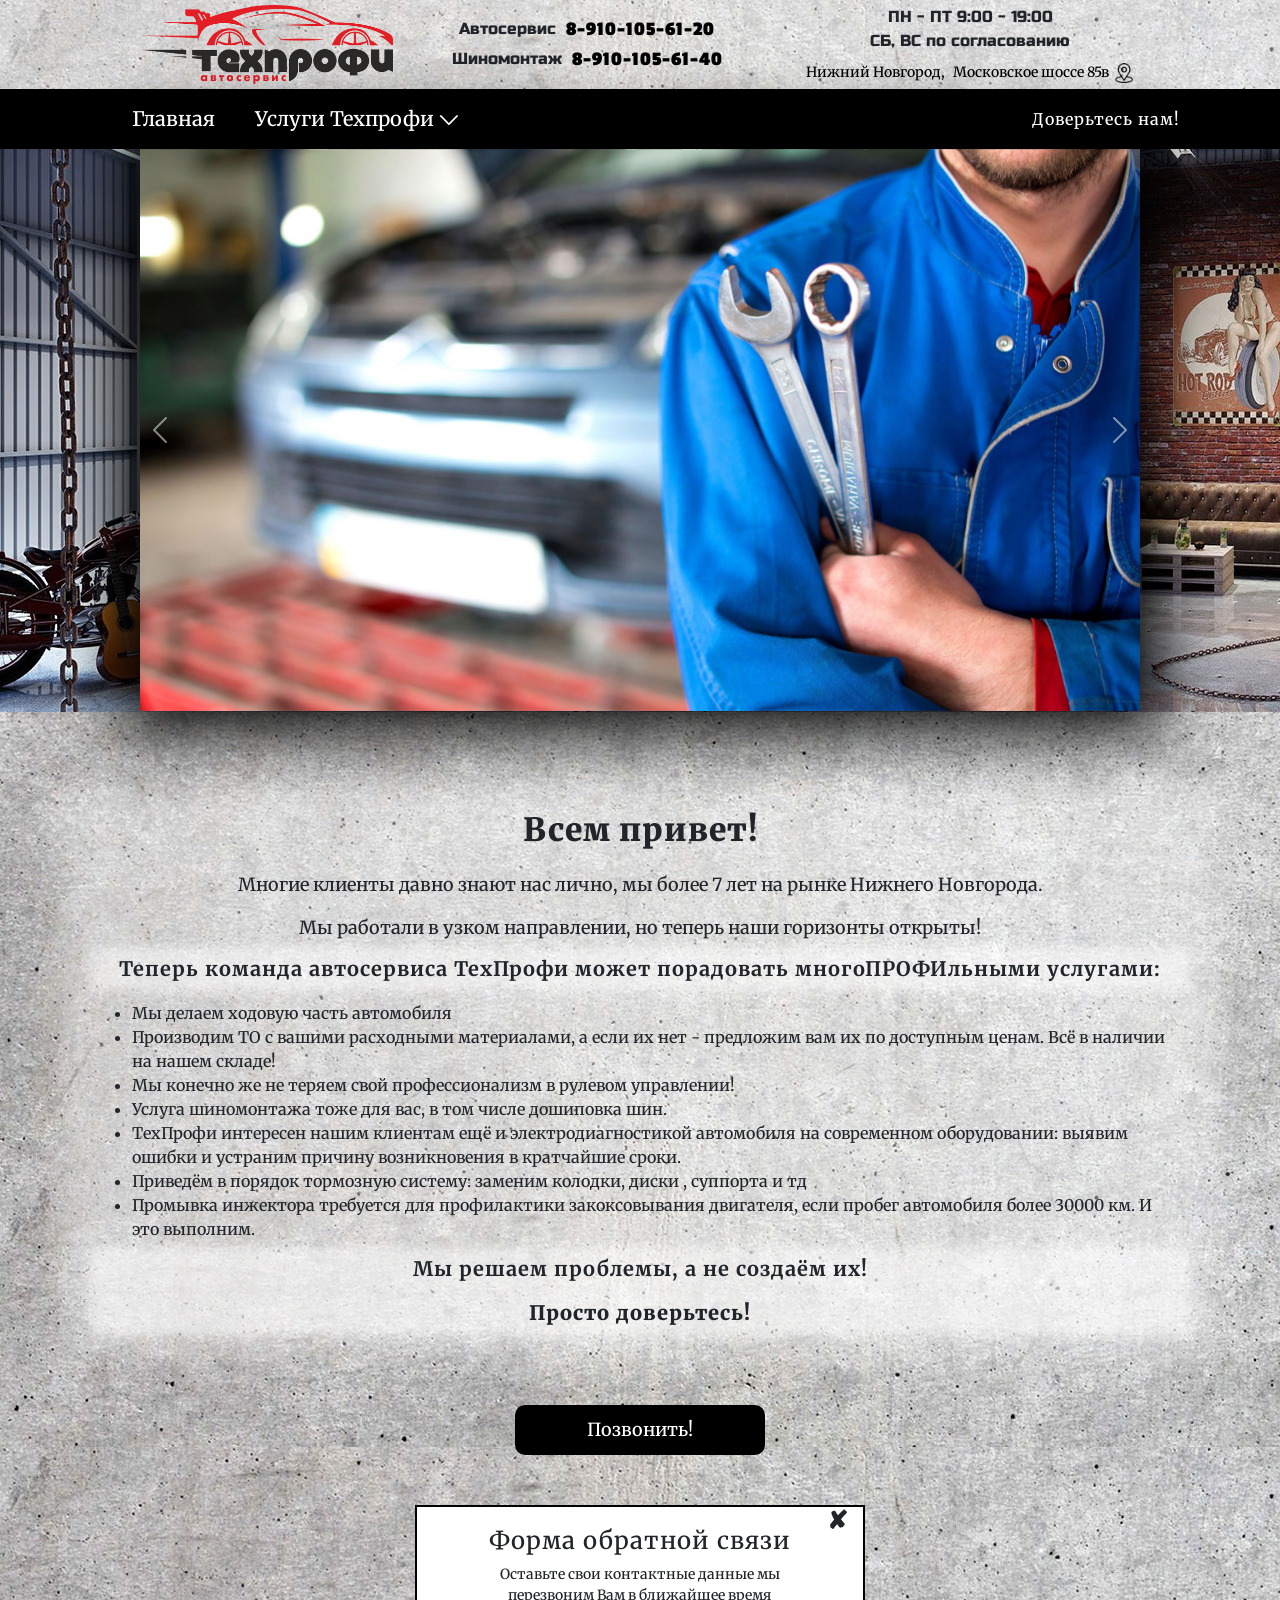
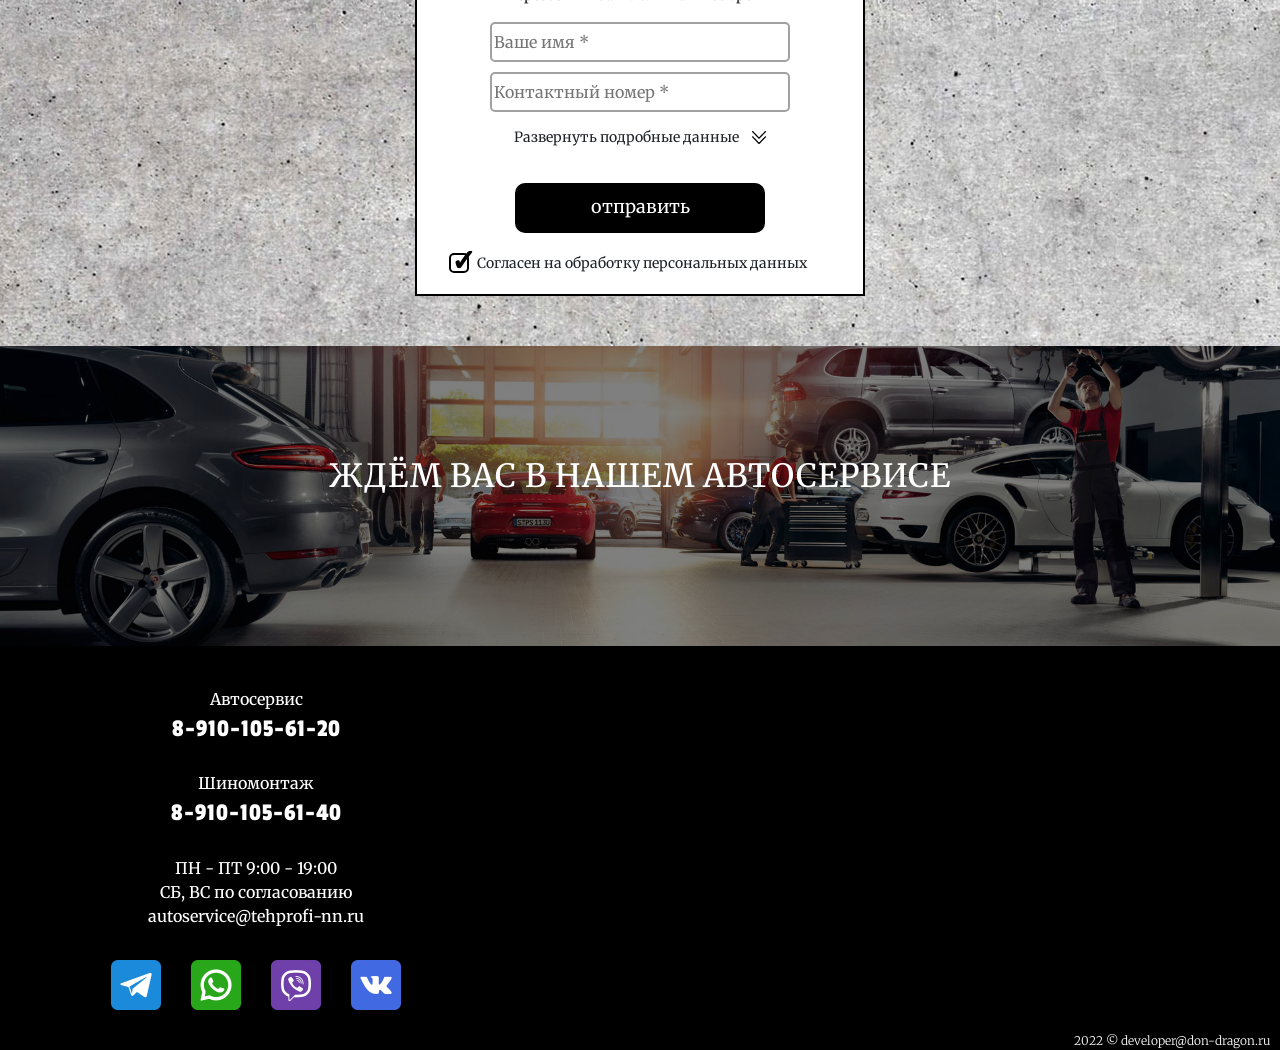
==== main/advantages.html @ af6c57d0 "ff" ====
<!DOCTYPE html>
<html lang="ru">
<head>
    <script type="text/javascript">(function(window,document,n,project_ids){window.GudokData=n;if(typeof project_ids !== "object"){project_ids = [project_ids]};window[n] = {};window[n]["projects"]=project_ids;config_load(project_ids.join(','));function config_load(cId){var a=document.getElementsByTagName("script")[0],s=document.createElement("script"),i=function(){a.parentNode.insertBefore(s,a)},cMrs='';s.async=true;if(document.location.search&&document.location.search.indexOf('?gudok_check=')===0)cMrs+=document.location.search.replace('?','&');s.src="//mod.gudok.tel/script.js?sid="+cId+cMrs;if(window.opera == "[object Opera]"){document.addEventListener("DOMContentLoaded", i, false)}else{i()}}})(window, document, "gd", "wwriidlz1s");</script>
    <meta charset="UTF-8">
    <meta http-equiv="X-UA-Compatible" content="IE=edge">
    <meta name="viewport" content="width=device-width, initial-scale=1.0">
    <meta name="description" content="ТехПрофи- широкопрофильный автосервис в Нижнем Новгороде">
    <meta name="viewport" content="width=device-width, initial-scale=1.0">
    <meta content='Автосервис, диагностика автомобиля, ремонт подвески, техническое обслуживание, шиномонтаж
    дошиповка шин, ремонт рулевых реек' name='keywords'>
    <meta http-equiv="Cache-Control" content="no-cache"> <!--Запрет на кеширование-->
    <meta property="og:type" content="website">
    <meta property="og:description" content="ТехПрофи- широкопрофильный автосервис в Нижнем Новгороде">
    <meta property="og:locale" content="ru_RU">
    <meta property="og:title" content="ТехПрофи- широкопрофильный автосервис в Нижнем Новгороде">
    <link rel="shortcut icon" href="../assets/icon/favicon.png" type="image/png">
    <link rel="icon" href="../assets/icon/favicon.png" type="image/png">
    <link rel="preconnect" href="https://fonts.googleapis.com">
    <link rel="preconnect" href="https://fonts.gstatic.com" crossorigin>
    <link href="https://fonts.googleapis.com/css2?family=Merriweather:wght@300;400;700;900&family=Passion+One:wght@400;700&family=Russo+One&display=swap" rel="stylesheet">
    <link rel="stylesheet" href="../main/bootstrap.css">
    <link rel="stylesheet" href="../main/normalize.css">
    <link rel="stylesheet" href="../main/style.css">
    <link rel="stylesheet" href="../main/style-popap.css">
    <link rel="stylesheet" href="../main/style-servises.css">
    <title>ТехПрофи</title>
    
    <!-- Yandex.Metrika counter -->
<script type="text/javascript" >
   (function(m,e,t,r,i,k,a){m[i]=m[i]||function(){(m[i].a=m[i].a||[]).push(arguments)};
   m[i].l=1*new Date();
   for (var j = 0; j < document.scripts.length; j++) {if (document.scripts[j].src === r) { return; }}
   k=e.createElement(t),a=e.getElementsByTagName(t)[0],k.async=1,k.src=r,a.parentNode.insertBefore(k,a)})
   (window, document, "script", "https://mc.yandex.ru/metrika/tag.js", "ym");

   ym(91200128, "init", {
        clickmap:true,
        trackLinks:true,
        accurateTrackBounce:true,
        webvisor:true
   });
</script>
<noscript><div><img src="https://mc.yandex.ru/watch/91200128" style="position:absolute; left:-9999px;" alt="" /></div></noscript>
<!-- /Yandex.Metrika counter -->
    
</head>
<body>
  <!-- Кнопка вызова и якорь вверх- в углу фиксированно.
    <div class="fixed-call">
    <a href="tel:+79101056120">
      <img src="assets/icon/call.png" alt="call">
    </a>
  </div>
  <div class="fixed-car" id="fixed-car">
    <a href="#h1">
      <img src="assets/icon/car.png" alt="call">
    </a>
  </div>
  -->
    
  <header>
    <!--
        <div class="header-wrapper-mini">
        <div class="header-contact-mini-call">
          <div class="header-contact-mini-auto-call">
            <span>Автосервис</span>
            <a target="_blank" href="tel:+79101056120">8-910-105-61-20</a>
          </div>
          <div class="header-contact-mini-tire-call">
             <span>Шиномонтаж</span>
             <a target="_blank" href="tel:+79101056140">8-910-105-61-40</a>
          </div>
        </div>
        
        <div class="header-contact-mini-addres">
          <a href="#map-anchor"><img src="assets/icon/location-mini.png" alt="location"></a>
        </div>
      </div>
      
      -->

      <div id="h1" class="header-wrapper">
          <div class="header-logo">
              <img src="../assets/icon/logoService.png" alt="Логотип автосервиса">
          </div>
          <div class="header-contacts">
              <div class="header-contact-auto-service">
                  <span>Автосервис</span>
                  <a target="_blank" href="tel:+79101056120">8-910-105-61-20</a>
              </div>
              <div class="header-contact-tire-service">
                   <span>Шиномонтаж</span>
                   <a target="_blank" href="tel:+79101056140">8-910-105-61-40</a>
              </div>
          </div>
          <div class="header-timetable">
            <span>ПН - ПТ  9:00 - 19:00</span>   <span>СБ, ВС по согласованию</span>
          </div>
          <div class="header-addres">
            <div class="header-addres-wrapper">
              <a href="#map-anchor">Нижний Новгород, </a>
              <a href="#map-anchor">Московское шоссе 85в </a>
            </div>
              <img src="../assets/icon/location.png" alt="Адрес автосервиса">
          </div>
      </div>

      <div class="sticky-menu-contain">
        <div class="menu">
          <div class="menu-wrapper container">
              <div class="burger-bar-img">
                  <img class="burger-bar" src="../assets/icon/burger-bar.png" alt="Скрытое меню">
                  <img class="burger-bar-close scale0" src="../assets/icon/close.png" alt="Скрытое меню закрыто">
              </div>
              <div class="menu-logo">
                <img src="../assets/icon/logo-menu.png" alt="Логотип автосервиса">
              </div>
              <div class="main-menu">
                <ul>
                  <li><a href="../index.html">Главная</a></li>
                  <li class="services-main-menu">Услуги Техпрофи<img src="../assets/icon/sale-arrow.png" alt="Развернуть"></li>
                 </ul>
              </div>
              <span> Доверьтесь нам!</span>
          </div>
           <div class="burger-bar-content height0">
            <ul>
              <li><a href="../index.html">Главная</a></li>
              <li><a href="suspensionRepair.html">Ходовая часть и подвеска</a></li>
              <li><a href="diagnosticsCar.html">Диагностика автомобиля</a></li>
              <li><a href="maintenance.html">Техническое обслуживание</a></li>
              <li><a href="steeringRepair.html">Рулевое управление</a></li>
              <li><a href="brakeSystem.html">Тормозная система</a></li>
              <li><a href="transmission.html">Топливная система</a></li>
              <li><a href="tireService.html">Шиномонтаж</a></li>
              <li><a href="tireFinishing.html">Дошиповка шин</a></li>
              <li class="font-size-0"> - </li>
              <li><a href="../main/sale.html"  class="main-menu-sale">Акции</a></li>
              <li class="font-size-0"> - </li>
              <li><a target="_blank" href="tel:+79101056120">Автосервис 8-910-105-61-20</a></li>
              <li><a target="_blank" href="tel:+79101056140">Шиномонтаж 8-910-105-61-40</a></li>
            </ul>
          </div>
      </div>
      </div>
  </header>

    <main>

    <div class="wrapper-carousel">
         <div class="loft1"></div>
         <div class="loft2"></div>
        <div id="carouselExampleCaptions" class="carousel slide" data-bs-ride="carousel">
            <div class="carousel-inner">
              <div class="carousel-item active" data-bs-interval="5000">
                <img src="../assets/img/advantages1.jpg" class="d-block w-100" alt="advantages1">
              </div>
              <div class="carousel-item" data-bs-interval="5000">
                <img src="../assets/img/advantages2.jpg" class="d-block w-100" alt="advantages2">
              </div>
              <div class="carousel-item" data-bs-interval="5000">
                <img src="../assets/img/advantages3.jpg" class="d-block w-100" alt="advantages3">
              </div>
            </div>
            <button class="carousel-control-prev advantages-carousel-control" type="button" data-bs-target="#carouselExampleCaptions" data-bs-slide="prev">
              <span class="carousel-control-prev-icon" aria-hidden="true"></span>
              <span class="visually-hidden">Previous</span>
            </button>
            <button class="carousel-control-next advantages-carousel-control" type="button" data-bs-target="#carouselExampleCaptions" data-bs-slide="next">
              <span class="carousel-control-next-icon" aria-hidden="true"></span>
              <span class="visually-hidden">Next</span>
            </button>
          </div>
    </div>

    <div class="advantages-info container">
        <h1>Всем привет!</h1> 
        <p>Многие клиенты давно знают нас лично, мы более 7 лет на рынке Нижнего Новгорода.</p> 
        <p>Мы работали в узком направлении, но теперь наши горизонты открыты!</p> 
        <h5>Теперь команда автосервиса ТехПрофи может порадовать многоПРОФИльными услугами:</h5>
        <ul>
            <li>Мы делаем ходовую часть автомобиля</li>
            <li>Производим ТО с вашими расходными материалами, а если их нет - предложим вам их по доступным ценам. Всё в наличии на нашем складе! </li>
            <li>Мы конечно же не теряем свой профессионализм в рулевом управлении!</li>
            <li>Услуга шиномонтажа тоже для вас, в том числе дошиповка шин. </li>
            <li>ТехПрофи интересен нашим клиентам ещё и электродиагностикой автомобиля на современном оборудовании: выявим ошибки и устраним причину возникновения в кратчайшие сроки. </li>
            <li>Приведём в порядок тормозную систему: заменим колодки, диски , суппорта  и тд</li>
            <li>Промывка инжектора требуется для профилактики закоксовывания двигателя, если пробег автомобиля более 30000 км.  И это выполним.</li>
        </ul>
        <h5>Мы решаем проблемы, а не создаём их!</h5>
        <h5 class="h5-bold">Просто доверьтесь!</h5>
    </div>
    <div class="btn-services-page">
      <button class="dd-button button-formPopup advantages-btn-form">Записаться на ремонт</button>
      <div class="button-hello">
          <a href="tel:+79101056120" class="dd-button">Позвонить!</a>
      </div>
   </div>
   <div class="form">
    <form action="#" id="form" class="form__body">
      <div class="close-popup">&#10008;</div>
      <h4 class="form__title">Форма обратной связи </h4>
      <p>Оставьте свои контактные данные 
        мы перезвоним Вам в ближайшее время</p>

      <div class="form__item">
        <label for="formName" class="form__label"></label>
        <input id="formName" type="text" name="name" class="form__inpute _req" placeholder="Ваше имя *">
      </div>

      <div class="form__item">
       <label for="formTell" class="form__label"></label>
       <input id="formTell" type="number" name="tell" class="form__inpute _req" placeholder="Контактный номер *">
     </div>

     <div class="detailed-data">
      <span class="detailed-data-span">Развернуть подробные данные </span>
      <img class="detailed-data-img" src="../assets/icon/simply-arrow.png" alt="Развернуть">
    </div>
     
    <div class="detailed-data-content">

      <div class="form__item">
          <label for="formMessage" class="form__label"></label>
          <textarea name="message" id="formMessage" class="form__inpute" placeholder="Краткое описание"></textarea>
        </div>

        <div class="form__item">
          <label for="formBrand" class="form__label"></label>
          <textarea name="brand" id="formBrand" class="form__inpute" placeholder="Марка и модель авто"></textarea>
        </div>

      <div class="form__item">
       <label for="formYear" class="form__label"></label>
       <input id="formYear" type="number" name="year" class="form__inpute" placeholder="Год выпуска">
     </div>

     <div class="check-box-wrapper">
       <label for="formConsumables" class="checkbox__label">Свои расходники</label>
      <input type="checkbox" name="consumables" class="checkbox__inpute" id="formConsumables" >
     </div>
    </div>
    
    <button class="form__button" type="submit" >отправить</button>
    
    <div class="check-box-wrapper-agreem">
      <input type="checkbox" name="agreement" class="checkbox__inpute _req" id="formAgreement" checked>
       <label for="formAgreement" class="checkbox__label">Согласен на обработку персональных данных</label>
    </div>
    
    </form>
  </div>

     <div class="waiting-you-wrapper">
        <div class="waiting-you">
          <h2>ждём вас в нашем автосервисе</h2>
        </div>
      </div>

    </main>

    <footer>
      <div class="footer-info" id="footer-info"> 

         <div class="footer-car-service">
           <span>Автосервис</span> <a target="_blank" href="tel:+79101056120">8-910-105-61-20</a>
         </div>
         <div class="footer-tire-service">
           <span>Шиномонтаж</span> <a target="_blank" href="tel:+79101056140">8-910-105-61-40</a>
         </div>

        <div class="footer-timetable"><span>ПН - ПТ  9:00 - 19:00</span>  <span>СБ, ВС по согласованию</span> 
          <a href="mailto:autoservice@tehprofi-nn.ru">autoservice@tehprofi-nn.ru</a>
       </div>

      <div class="footer-social">
         <a target="_blank" href="https://t.me/+79101056120"> <img src="../assets/icon/telegram.png" alt="telegram"></a>
         <a target="_blank" href="https://wa.me/79101056120"> <img src="../assets/icon/whatsapp.png" alt="whatsapp"></a>
         <a target="_blank" href="viber://add?number=79101056120"> <img src="../assets/icon/viber.png" alt="viber"></a>
         <a target="_blank" href="https://vk.com/tehprofinn"> <img src="../assets/icon/vk.png" alt="vk"></a>
      </div>

      <div class="footer-map" id="map-anchor">
       <iframe src="https://yandex.ru/map-widget/v1/-/CCUZBThUXA" allowfullscreen ></iframe>
      </div>
      </div>
      <div class="autor"><a target="_blank" href="mailto:developer@don-dragon.ru">2022 © developer@don-dragon.ru</a></div>
   </footer>

   <script src="../main/bootstrap.js"></script>
   <script src="../main/script.js"></script>
</body>
</html>
---- main/style.css ----
body{
    font-family: 'Merriweather', serif;
    background-image: url('../assets/icon/background.jpg');
    background-repeat: repeat;
    font-weight: 500;
}
.header-wrapper{
    display: none;
}
.header-wrapper-mini{
    background-color: black;
    color: white;
    letter-spacing: 1px;
    display: flex;
    flex-direction:row;
    justify-content: space-around;
    align-items: center;
    padding: 10px 10px 0 10px;
    line-height: 150%;
}
.header-contact-mini-auto-call span,
.header-contact-mini-tire-call span{
    font-size: 12px;
}
.header-contact-mini-auto-call a,
.header-contact-mini-tire-call a{
    font-family: 'Russo One', sans-serif;
}
.header-contact-mini-addres a img{
    width: 25px;
}
.header-wrapper-mini a{
    text-decoration: none;
    color: white;
}
.fixed-call{
    position: fixed;
    display: flex;
    align-items: center;
    bottom: 60px;
    right: 90px;
    z-index: 20;
}
.fixed-call img{
    width: 40px;
}
.fixed-call a{
    display: block;
    border-radius: 50%;
    padding: 10px;
    background: linear-gradient(-45deg,  #1a6e00, #00ff40, #00ffbf, #40d158);
    background-size: 400% 400%;
    animation: gradient 4s ease infinite;
}
@keyframes gradient {
    0% {
        background-position: 0% 50%;
    }
    50% {
        background-position: 100% 50%;
    }
    100% {
        background-position: 0% 50%;
    }
}
.fixed-car {
    position: fixed;
    bottom: 10px;
    right: 10px;
    z-index: 20;
    animation: climb-up 2s ease infinite;
}
.fixed-car img{
    width: 60px;
}
.fixed-car a{
    display: block;
}

@keyframes climb-up {
    0% {
        bottom: 10px;
    }
    50% {
        bottom: 15px;
    }
    100% {
        bottom: 10px;
    }
}

.op{
    border: rgb(9, 255, 0) solid 1px;
}
.container{
    padding: 0 10px;
    margin: 0 auto;
}
.d-none{
    display: none;
}
.main-menu{
    display: none;
    z-index: 5;
}
/*-------------------------------------------------*/


/**-------------------------*/
.menu{
    background-color: black;
    padding: 5px 15px;
    position: relative;
    z-index: 5;
}
.menu-wrapper{
    display: flex;
    align-items: center;
    justify-content: space-between;
}
.menu span{
    color: white;
    letter-spacing: 1px;
    white-space: nowrap;
    display: none;
}

.menu-logo img{
    width: 100px;
}
.main-menu-sale{
    animation: sale-color 3s infinite;
    transition: 0.5s all;
}
@keyframes sale-color{
    0% {color: rgb(255, 255, 255);}
    50% {color: red;}
    100% {color: rgb(255, 255, 255);}
}
.burger-bar-img{
    width: 40px;
    height: 40px;
    display: flex;
    align-items: center;
    position: relative;
    cursor: pointer;
}
.burger-bar-img img{
    width: 40px;
    position: absolute;
}
.burger-bar, .burger-bar-close{
    transition: 0.5s;
}
.scale0{
    transform: scale(0);
    transition: 0.5s;
}
.burger-bar-content ul{
    margin: 0;
}
.burger-bar-content{
    position: absolute;
    background-color: black;
    transition: 1s;
    overflow: hidden;
    width: 100%;
    left: 0;
    border-top: 1px solid rgb(255, 255, 255);
    z-index: 2;
}
.height0{
    max-height: 0;
    border: none;
}
.burger-bar-content li{
    margin-bottom: 10px;
    list-style: none;
}
.burger-bar-content li:first-child{
    margin-top: 20px;
}
.burger-bar-content a{
    text-decoration: none;
    color: white;
    transition: all 0.5s;
}
.burger-bar-content a:hover,
.burger-bar-content a:active{
    transition: all 0.5s;
    color: red;
}

.sticky-menu{
    position: fixed;
    top: 0;
    z-index: 200;
    width: 100%;
}
/*-----------------------------*/
.carousel{
    margin-bottom: 50px;
}
.carousel-item img{
    height: 100%;
}
.carousel a{
    text-decoration: none;
    color: white;
}
.carousel-caption{
    margin-bottom: 10px;
}
.carousel-caption h2{
    margin-bottom: 10px;
}
.carousel-caption a span{
    font-size: 14px;
    text-transform: lowercase;
}
.carousel-caption a img{
    width: 20px;
}

/*-----------------------------------------*/
.tehprofi-this{
    display: flex;
    align-items: center;
    justify-content: center;
    margin-bottom: 30px;
}
.tehprofi-this h2{
    display: block;
    margin: 0 0 0 5px;
    font-family: 'Russo One', sans-serif;
}
.tehprofi-this img{
    max-width: 70%;
}
/*-------------------------------------*/
h2{
   text-align: center;
   margin-bottom: 40px;
}
.h2-bold,
h1{
    font-weight: 900;
}
.advantages{
    background-color: rgba(255, 255, 255, 0.5);
    box-shadow: 0 0 30px 30px rgba(255, 255, 255, 0.5);
    z-index: -1;   
    font-weight: 400; 
    margin-bottom: 30px;
    display: flex;
    flex-wrap: wrap;
}
.advantage_item{
    display: flex;
    margin-bottom: 20px;
    display: flex;
    align-items: center;
}
.advantage_item img{
    width: 60px;
    margin-right: 20px;
}
.advantage_item p{
    padding: 0;
    margin: 0;
    font-weight: 600;
}
.advantages p span{
    font-weight: 700;
}
.button-hello{
   display: flex;
   justify-content: center;
   position: relative;
}
.button-advantage a{
    color: white;
    text-decoration: none;
}
.dd-button{
    border: none;
    background-color: black;
    color: white;
    width: 250px;
    height: 50px;
    border-radius: 10px;
    font-size: 18px;
    margin-top: 20px; /*fix -top*/
    transition: 0.5s;
    margin-bottom: 50px;
    text-decoration: none;
    display: flex;
    align-items: center;
    justify-content: center;
}
.dd-button:active,
.dd-button:hover{
    transition: 0.5s;
    background-color: red;
    color: black;
    font-weight: 700;
}
/*--------------------------------------*/

.services{
    display: grid;
    grid-template-columns: repeat(2, 1fr);
    gap: 15px;
    margin-bottom: 30px;
}
.services a{
    text-decoration: none;
}
.service{
    background-color: black;
    color: white;
    display: flex;
    flex-direction: column;
    align-items: center;
    justify-content: space-between;
    position: relative;
    transition: 0.5s;
    cursor: pointer;
    z-index: 1;
}
.services-info{
    background-color: rgb(0, 0, 0);
    width: 100%;
    height:70px;
    padding: 0 20px;
    display: flex;
    align-items: center;
    justify-content: center;
}
.services-info span{
    display: block;
    text-align: center;
}
.service-img-wrapper{
    overflow: hidden;
    width: 100%;
}
.service img{
    width: 100%;
    transition: 0.5s;
}
.scale12{
    transform: scale(1.2);
    transition: 0.5s;
}
.service::before,
.service::after{
    content: '';
    transition: 0.5s;
    position: absolute;
    width: 70px;
    height: 70px;
    background-color: red;
    z-index: -1;
}
.service::before{
    right: -4px;
    top: -4px;
}
.service::after{
    left: -4px;
    bottom: -4px;
}
.service:hover::before,
.service:hover::after{
    width: 100%;
    height: 100%;
}
.service:active::before,
.service:active::after{
    width: 100%;
    height: 100%;
}

/*---------------------------------*/

.simply-wrapper{
    z-index: -1;
    margin-bottom: 30px;
}
.simply li,
.simply-slogan,
.simply-scheme{
    background-color: rgba(255, 255, 255, 0.4);
    box-shadow: 0 0 30px 30px rgba(255, 255, 255, 0.4);
}
.simply li span{
    font-weight: 700;
}
.simply-slogan{
    display: flex;
    align-items: center;
    flex-direction: column;
    margin-bottom: 30px;
}
.simply-slogan span{
    font-weight: 900;
}

.simply-elem{
    width: 50px;
}
.simply-arrow{
    width: 20px;
}
.simply-scheme {
    margin: 0 auto;
    width: 60%;
    display: grid;
    grid-template-columns: 3% 30% 30% 30% 3%;
    grid-template-rows: repeat(5, 40px);
    grid-template-areas:    
        '. phone arrow-1 clock .' 
        '. . . arrow-2 .'
        '. maintenance arrow-3 driving .'
        '. arrow-4 . . .'
        '. repair arrow-5 payment .';
    justify-items: center;
    align-items: center;
    margin-bottom: 80px;
}
.simply-phone {
    grid-area: phone;
}
.simply-arrow-1 {
    grid-area: arrow-1;
    transform: rotate(270deg);
}
.simply-clock {
    grid-area: clock;
    width: 40px;
}
.simply-arrow-2 {
    grid-area: arrow-2;
}
.simply-driving {
    grid-area: driving;
}
.simply-arrow-3 {
    grid-area: arrow-3;
    transform: rotate(90deg);
}
.simply-maintenance {
    grid-area: maintenance;
}
.simply-arrow-4 {
    grid-area: arrow-4;
}
.simply-repair {
    grid-area: repair;
}
.simply-arrow-5 {
    grid-area: arrow-5;
    transform: rotate(270deg);
}
.simply-payment {
    grid-area: payment;
}
h5{
    display: flex;
    justify-content:center ;
    margin-bottom: 20px;
}

.waiting-you-wrapper{
    background-image: url('../assets/img/wait.jpg');
    background-size: cover;
    margin-bottom: 30px;
    background-position: center;
}
.waiting-you{
    height: 300px;
    display: flex;
    justify-content: center;
    align-items:  center;
    color: rgb(255, 255, 255);
    background-color: rgba(0, 0, 0, 0.5);
    padding: 40px;
    font-weight: 900;
    text-transform: uppercase;
    letter-spacing: 1px;
}

.waiting-you h2{
    line-height: 150%;
}


/*---------------------------------------------------*/

footer{
    background-color: black;
    color: white;
}
.footer-info{
    display: grid;
    width: 100%;
    grid-template-columns: 70% 30%;
    grid-template-areas:
    'footer-car footer-social'
    'footer-tire footer-social'
    'footer-timetable footer-social'
    'footer-map footer-map';
    justify-items: center;
    align-items: center;
}
.footer-car-service {
    grid-area: footer-car;
    display: flex;
    flex-direction: column;
    align-items: center;
}
.footer-tire-service {
    grid-area: footer-tire;
    display: flex;
    flex-direction: column;
    align-items: center;
    
}
.footer-car-service a,
.footer-tire-service a{
    color: white;
    text-decoration: none;
    font-size: 25px;
    transition: 0.5s all;
    font-family: 'Passion One', cursive;
    letter-spacing: 1px;
}
.footer-car-service a:hover,
.footer-tire-service a:hover,
.footer-car-service a:active,
.footer-tire-service a:active{
    transform: scale(1.2);
    transition: 0.5s all;
}

.footer-timetable {
    grid-area: footer-timetable;
    display: flex;
    flex-direction: column;
    align-items: center;
}
.footer-timetable a{
    text-decoration: none;
    color: white;
}
.footer-timetable a:hover,
.footer-timetable a:active{
    color: red;
}
.footer-social {
    grid-area: footer-social;
    display: flex;
    flex-wrap: wrap;
    justify-content: center;
    flex-direction: column;
}
.footer-social img{
    width: 70px;
    margin: 10px 0;
}
.footer-social a{
    transition: all 0.5s;
}
.footer-social a:hover,
.footer-social a:active{
    transform: scale(1.1);
    transition: all 0.5s;
}

.footer-map {
    grid-area: footer-map;
    width: 100%;
}
.footer-map iframe{
    width: 100%;
    height: 350px;
}

.autor a{
    color: white;
    font-weight: 100;
    text-decoration: none;
    font-size: 12px;
    padding-right: 10px;
    display: block;
    text-align: end;
}
.autor a:hover{
    color: red;
}


/*---------------------------------------*/

@media (min-width: 500px) {
    .menu span{
        display: block;
    }
    
}

@media (min-width: 768px) {
    .header-contact-mini-call{
        display: flex;
    }
    .header-contact-mini-auto-call{
        margin-right: 20px;
    }

.carousel-caption {
    position: absolute;
    right: 25%;
    bottom: auto;
    top: 50%;
    left: 25%;
  }
.carousel-item img{
    height: 100%;
}


.tehprofi-this h2{
    font-size: 30px;
}
.tehprofi-this img{
    max-width: 50%;
}

.advantages{
    justify-content: space-around;
    padding-left: 30px;
}
.advantage_item{
    width: 47%;
    margin-bottom: 30px;
}

.services{
    grid-template-columns: repeat(3, 1fr);
    grid-template-areas: 
    'suspensionRepair diagnosticsCar maintenance'
    'steeringRepair brakeSystem transmission'
    'tireService tireService tireFinishing';
    padding: 0;
}
.service{
    height: 250px;
}
.service-img-wrapper{
    width: auto;
    height: 100%;
}
.service-img-wrapper img{
    height: 100%;
    width: 150%;
}
#suspensionRepair{
    grid-area: suspensionRepair ;
}
#diagnosticsCar{
    grid-area: diagnosticsCar;
}
#maintenance{
    grid-area: maintenance;
}
#steeringRepair{
    grid-area: steeringRepair;
}
#tireFinishing{
    grid-area: brakeSystem;
}
#transmission{
    grid-area: transmission;
}
#tireService{
    grid-area: tireService;
}
#tireFinishing{
    grid-area: tireFinishing;
}
#tireService .service-img-wrapper{
    width: 100%;
}
#tireService .service-img-wrapper img{
    width: 100%;
}

.simply-wrapper{
    border: black 1px solid;
    padding: 20px;
    margin-bottom: 60px;
}
.simply li{
    margin-bottom: 10px;
}
.simply li:last-child{
    margin-bottom: 20px;
}
.simply-scheme {
    grid-template-columns: 20% 20% 20% 20% 20%;
    grid-template-rows: repeat(2, 60px);
    grid-template-areas:    
        'phone arrow-1 clock arrow-2 driving' 
        '. . . . arrow-3'
        'payment arrow-5 repair arrow-4 maintenance';
    margin-bottom: 30px;
}
.simply-arrow-2 {
    transform: rotate(270deg);
}
.simply-arrow-3 {
    transform: rotate(0);
}
.simply-arrow-4 {
    transform: rotate(90deg);
}
.simply-arrow-5 {
    transform: rotate(90deg);
}
h5{
    width: 100%;
    text-align: center;
    margin-bottom: 20px;
    margin-top: 5 0px;
}


footer{
    padding-top: 30px;
}
.footer-info{
    display: grid;
    width: 100%;
    grid-template-columns: 50% 50%;
    grid-template-areas:
    'footer-car footer-timetable'
    'footer-tire footer-social'
    'footer-map footer-map';
    justify-items: center;
    align-items: center;
}
.footer-car-service span{
    line-height: 150%;
}
.footer-social {
    grid-area: footer-social;
    display: flex;
    flex-direction: row;
    margin-bottom: 30px;
}
.footer-social img{
    width: 50px;
}
.footer-social a{
    margin-right: 30px;
}
.footer-social a:last-child{
    margin-right: 0;
}
.footer-social a:last-child{
    margin-right: 0;
}

}
@media (min-width: 1000px){
    .fixed-call{
        display: none;
    }
    .carousel{
        max-width: 1000px;
        margin:  0 auto 100px auto;
        box-shadow: 0 0 60px 20px black;
    }
    .loft1{
        position: absolute;
        width: 50%;
        height: 563px;
        background-image: url(../assets/img/loft2.jpg);
        right: 0;
    }
    .loft2{
        position: absolute;
        width: 50%;
        height: 563px;
        background-image: url(../assets/img/loft1.jpg);
        left: 0;
    }
    .service{
        height: 300px;
    }
    .services-info{
        height:60px;
    }
}
@media (min-width: 1100px){

    .menu-logo{
        display: none;
    }
    .header-wrapper-mini{
        display: none;
    }

    .header-wrapper{
        display: grid;
        grid-template-columns: 10% 20% 30% 30% 10%;
        justify-items: center;
        align-items: center;
        grid-gap: 5px;
        grid-template-areas: 
        '. header-logo header-contacts header-timetable .'
        '. header-logo header-contacts header-addres .';
        padding: 5px 10px;
        margin: 0 auto;
        background-color: rgba(255, 255, 255, 0.4);
        box-shadow: 0 0 30px 30px rgba(255, 255, 255, 0.4);
        z-index: -1;
    }
    .header-logo{
        grid-area: header-logo ;
    }
    .header-logo img{
        width: 100%;
    }
    .header-contacts{
        grid-area: header-contacts ;
    }
    .header-contacts a{
        font-family: 'Passion One', 'Russo One', sans-serif;
        letter-spacing: 1px;
    }
    .header-contact-auto-service,
    .header-contact-tire-service,
    .header-timetable{
        display: flex;
        justify-content: center;
        align-items: center;
    }
    .header-contacts span,
    .header-timetable{
        font-family: 'Russo One', sans-serif;    
    }
    .header-timetable{
        grid-area: header-timetable ;
        flex-direction: column;
    }
    .header-contacts a{
        margin-left: 10px;
        text-decoration: none;
        color: black;
        font-weight: bold;
        font-size: 20px;
        transition: 0.5s all;
    }
    
    .header-addres{
        grid-area:header-addres;
        display: flex;
        align-items: flex-end;
        flex-wrap: wrap;
        justify-content: center;
        letter-spacing: 110%;
    }
    .header-addres-wrapper{
        text-align: center;
    }
    .header-addres img{
        width: 20px;
    }
    .header-addres a{
        text-decoration: none;
        color: black;
        white-space: nowrap;
        margin-right: 5px;
        font-size: 14px;
    }
    .header-addres a:hover{
        color: red;
    }
    
    .header-contact-auto-service a:hover,
    .header-contact-tire-service a:hover{
        transform: scale(1.2);
        transition: all 0.5s;
        margin-left: 10px;
        display: block;
    }

    .main-menu ul{        
        display: flex;
        margin: 0;
        font-size: 20px;
    }
    .main-menu ul li{
        list-style: none;
        margin-right: 20px;
    }
    .main-menu ul li a{
        color: white;
        text-decoration: none;
    }
    .main-menu a:hover,
    .main-menu a:active{
        transition: all 0.5s;
        color: red;
    }
    
    .tehprofi-this img{
        max-width: 40%;
    }

    .advantage_item{
        width: 40%;
        margin-bottom: 40px;
    }  
    .simply-scheme-form{
        display: flex;
        justify-content: center;
        align-items: center;
    }
    .simply-form{
        margin: 0;
        margin-left: 20px;
    }
    .simply-scheme {
        margin: 0;
        width: 35%;
        grid-template-columns: 20% 20% 20% 20% 20%;
        grid-template-rows: 80px 40px 80px;
        grid-template-areas:    
            'phone arrow-1 clock arrow-2 driving' 
            '. . . . arrow-3'
            'payment arrow-5 repair arrow-4 maintenance';
    }

    .footer-info{
        display: grid;
        width: 100%;
        grid-template-columns: 40% 60%;
        grid-template-areas:
        'footer-car footer-map'
        'footer-tire footer-map'
        'footer-timetable footer-map'
        'footer-social footer-map';
    }
    .footer-social {
        margin-bottom: 0px;
    }
}

@media (min-width: 1200px){

    #tireService .service-img-wrapper img{
        height: 150%;
    }
    .burger-bar-content,
    .burger-bar-img{
        display: none;
        font-size: 18px;
    }

    .main-menu{
        display: block;
        padding: 5px 0;
    }
}
@media (min-width: 1400px){
    .tehprofi-this img{
        max-width: 30%;
    }

    .services-wrapper{
        width: 1100px;
    }
    .advantage_item img{
        width: 70px;
    }
    .advantage_item p{
       font-size: 18px;
    }

}
@media (min-width: 1600px){
    .header-contacts span,
    .header-timetable span{
        font-size: 18px;
    }
    .header-addres-wrapper a{
        font-size: 16px;
    }
    .header-contacts a{
        font-size: 22px;
    }
    .footer-info{
        display: grid;
        width: 100%;
        grid-template-columns: 15% 15% 70%;
        grid-template-areas:
        'footer-car footer-tire footer-map'
        'footer-timetable footer-social footer-map';
    } 
}

@media (max-width: 344px){
   body{
    font-size: 14px;
   }
   .header-contact-auto-service,
    .header-contact-tire-service,
    .header-timetable{
    flex-direction: column;
}
}
---- main/style-popap.css ----
.form{
    margin: 0 auto;
    transition: all 1s;
    z-index: 10;    
    display: flex;
    justify-content: center;
    align-items: center;
}
form{
    background-color: white;
    padding: 20px 10px;
    transition: 1s;
    border: solid 2px rgb(0, 0, 0);
    min-width: 300px;
    max-width: 450px;
}
.form-active{
    background-color: rgba(0, 0, 0, 0.7);
    position: fixed;
    width: 100%;
    top: 0;
    left: 0;
    height: 100%;
    transition: all 1s;
}
.close-popup{
    position: absolute;
    right: 15px;
    top: -5px;
    font-size: 25px;
    font-weight: 700;
}
.form__body{
      position: relative;
      display: flex;
      flex-direction: column;
      align-items: center;
  }
  .form__body::after{
      content: "";
      position: absolute;
      top: 0;
      left: 0;
      width: 100%;
      height: 100%;
      background: #2b2a2973 url('../assets/icon/loading.gif') center / 50px no-repeat;;
      opacity: 0;
      visibility: hidden;
      transition: all 0,5s;
  }
  .form__body._sending::after{
      opacity: 1;
      visibility: visible;
  }

form h4{
    display: flex;
    justify-content: center;
}
form p {
    font-size: 14px;
    width: 80%; 
    text-align: center;
}
.form__inpute{
    border: none;
    background-color: transparent;
    width: 100%;
}
.form__item {
    width: 300px;
    height: 40px;
    border: 2px solid rgb(161, 161, 161);
    border-radius: 5px;
    margin-bottom: 10px;
    display: flex;
}
textarea::placeholder{
    padding-top: 7px;
}
.detailed-data {
    padding: 5px;
    margin-bottom: 10px;
    font-weight: 400;
    font-size: 14px;
}
.detailed-data-img{
    width: 14px;
    margin-left: 10px;
    transition: 0.5s;
}
.detailed-data-active-img{
    transform: rotate(180deg);
    transition: 0.5s;
}

.detailed-data-content{
    height: 0;
    overflow: hidden;
}
.detailed-data-content-active{
    height: 100%;
}

.check-box-wrapper{
    width: 250px;
    text-align: end;
    margin-bottom: 10px;
}
.check-box-wrapper-agreem{
    font-size: 14px;
}
.checkbox__label {
    font-weight: 400;
}
.check-box-wrapper,
.check-box-wrapper-agreem{
    position: relative;
    padding: 0 25px;
}
.checkbox__inpute,
.checkbox__inpute._req{
    -webkit-appearance: none;
    -moz-appearance: none;
    appearance: none;
    outline: none;
    width: 0px;
    height: 0px;
}
.checkbox__inpute::after{
    content: '';
    position: absolute;
    width: 20px;
    height: 20px;
    border: 2px solid rgb(161, 161, 161);
    border-radius: 5px;
    top: 50%;
    transform: translateY(-50%);
    right: 0px;
}
.checkbox__inpute._req::after{
    content: '';
    position: absolute;
    width: 20px;
    height: 20px;
    border: 2px solid rgb(161, 161, 161);
    border-radius: 5px;
    top: 50%;
    transform: translateY(-50%);
    left: 0px;
}
.checkbox__inpute:checked::after,
.checkbox__inpute._req:checked::after{    
    border: 2px solid rgb(0, 0, 0);
}
.checkbox__inpute._req:checked::before{
    position: absolute;
    content: '✓';
    font-size: 30px;
    font-weight: 700;
    top: 35%;
    transform: translateY(-50%);
    left: 2px;
}
.checkbox__inpute:checked::before{
    position: absolute;
    content: '✓';
    font-size: 30px;
    font-weight: 700;
    top: 35%;
    transform: translateY(-50%);
    right: -5px;
}
.form__button {
    border: none;
    background-color: black;
    color: white;
    width: 250px;
    height: 50px;
    border-radius: 10px;
    font-size: 18px;
    margin: 20px;
    transition: 0.5s;
}
.form__button:active{
    transform: scale(1.3);
    transition: 0.5s;
    background-color: red;
    color: black;
}

.form__inpute._error{
    background-color: rgba(255, 0, 0, 0.322);
}

.checkbox__inpute._error{
    border: none;
}
.checkbox__inpute._req._error::after{
    background-color: rgba(255, 0, 0, 0.5);
}
.checkbox__inpute._req._error:checked::after{
    background-color: transparent;
}

.detailed-data{
    cursor: pointer;
}
  /*-----------------------------*/



@media (max-width: 380px){
    h4.form__title{
        font-size: 16px;
    }
    .form p{
        font-size: 14px;
    }
}
@media (min-width: 1000px){
    .services-dop-form{
        display: flex;
        flex-direction: row-reverse;
        align-items: center;
    }
    .service-dop{
        width: 50%;
        margin-left: 20px;
    }
}
---- main/style-servises.css ----
/*------------------------service---------------------------*/
body{
    font-weight: 500;
}
h1{
    width: 100%;
    text-align: center;
}
h5{
    width: 100%;
    text-align: center;
    font-weight: 700;
}
.main-menu ul li{
    margin: 5px 40px 5px 0;
    color: white;
    transition: all 0.5s;
}
.main-menu ul li:hover{
    color: red;
    transition: all 0.5s;
}
.main-menu ul li img{
    transform: rotate(270deg);
    width: 10px;
    margin-left: 10px;
}
.font-size-0{
    font-size: 0px;
}
.carousel-control-prev,
.carousel-control-next{
    width: 0;
}

.services-description{
    display: flex;
    flex-direction: column;
    align-items: center;
    justify-content: center;
    transition: 0.5s;
    margin-bottom: 50px;
    width: 100%;
}

.services-price{    
    display: flex;
    flex-wrap: wrap;
    justify-content: center;
    flex-direction: column;
    align-items: center;
    margin-bottom: 50px;
}
.services-price table,
h5, h6,
.reasons ul,
.reasons p,
.services-dop-form{    
    background-color: rgba(255, 255, 255, 0.5);
    box-shadow: 0 0 10px 10px rgba(255, 255, 255, 0.5);
}
.services-price span{
    font-weight: 600;
}
.service-dop-slogan{
    text-align: center;
}
.service-dop span,
.reasons span{
    font-weight: 700;
}
.dn{
    display: none;
}
h6{
    font-weight: 700;
    font-size: 18px;
    z-index: 1;
    width: 100%;
    color: rgb(0, 0, 0);
    text-decoration: underline solid 2px red;
}
.services-price table{
    width: 100%;
    margin: 0;
}
.services-price .td-center{
    text-align: center;
}
.services-price th{
    text-align: center;
    border-bottom: solid 2px rgb(0, 0, 0);
}
.services-price thead th:first-child,
.services-price tbody td:first-child{
    border-right: solid 2px rgb(0, 0, 0)
}
.services-price tr{
    border-bottom: solid 2px rgb(0, 0, 0);
    padding-left: 5px;
}
.services-price tfoot{
    font-size: 14px;
    font-weight: 400;
}
table.services-price-inside-table tr{
    border-bottom: solid 1px rgba(0, 0, 0, 0.5);
}
table.services-price-inside-table td:first-child{
    text-align: left;
    border-right: solid 1px rgba(0, 0, 0, 0.5);
    padding-left: 10px;
    width: 70%;
}
table.services-price-inside-table tr:last-child{
    border-bottom: none;
}
.btn-services-page{
    display: flex;
    flex-direction: column;
    justify-content: center;
    align-items: center;
}
.btn-services-page h5{
    margin: 20px 0;
}

.dd-button{
    margin: 0 0 20px 0;
}
.services-img{
    border: black 3px solid;
    width: 100%;
    margin: 30px 0 50px 0;
}
.service-gallery img{
    margin-bottom: 5px;
}
.service-gallery{
    margin-bottom: 50px;
    margin-top: 30px;
}
.waiting-you-wrapper{
    margin-top: 50px;
    margin-bottom: 0;
}
@media (min-width: 600px){
    .service-gallery{
        display: flex;
        flex-wrap: wrap;
        justify-content: center;
        transition: 0.5s;
    }
    .service-gallery img{
        margin: 5px;
        transition: 0.5s;
    }
    .services-img-open{
        width: 100%;
        transition: 0.5s;
    }
}
@media (min-width: 768px){
    .services-description{
        flex-direction: row;
    }
    .services-img{
        width: 40%;
        transition: 0.5s;
        margin: 0;
    }
    .reasons{
        margin-bottom: 0;
    }
    .btn-services-page{
        flex-direction: row;
    }
    .dd-button{
        margin: 30px 10px 50px 10px;
    }
}
@media (min-width: 1000px){
    .burger-bar-content{
        display: block;
        padding-left: 100px;
    }    
    .service-gallery img.services-img-open{
        width: 80%;
    }
    .services-dop-form{
        display: flex;
    }
}
@media (min-width: 1200px){
    .services-price{
        width: 80%;
    }
}
.services-img-open{
    width: 100%;
    transition: 0.5s;
    position: relative;
}


/*------------------------sale---------------------------*/


.sale-item{
    background-size: cover;
    margin-bottom: 30px;
    min-height: 400px;
    display: flex;    
    flex-direction: column;
    justify-content: end;
    align-items: center;
    border: solid black 5px;
}
.sale-info{
    display: flex;
    flex-direction: column;
    justify-content: center;
    background-color: rgba(0, 0, 0, 0.7);
    padding: 10px 10px;
    width: 100%;
    height: auto;
}
.sale-info p{
    color: rgb(255, 255, 255);
    margin: 0 0 1px 0;
    font-weight: 300;
    font-size: 14px;
}
.sale-space{
    width: 100%;
    height: 100%;
}
.sale-info span{
    font-weight: 500;
}
.sale-item img{
    width: 30px;
}
.sale-call{
    width: 100%;
    padding: 5px;
    border-top: none;
    background-color: white;
    text-align: center;    
    color: black;
    text-decoration: none;
    display: block;
}
.sale-call:hover{
    background-color: black;
    color: white;
}
.sale-item-1{
    background-image: url('../assets/img/sale-page1.jpg');
}
.sale-item-2{
    background-image: url('../assets/img/sale4.jpg');
}
.sale-item-3{
    background-image: url('../assets/img/sale6.jpg');
}
.sale-button-formPopup{
    width: 0;
    height: 0;
}


.sale-page-banner{
    width: 100%;
    display: block;
    margin: 0 auto 50px auto;
}
.sale-page-banner img{
    width: 100%;
}


@media (min-width: 768px) {
    .sale-info{
        padding: 10px 40px;
        height: auto;
    }
    .sale-page-banner{
    max-width: 800px;
}
}
@media (min-width: 1200px) {
    .sale-item{
        width: 80%;
        margin: 0 auto 30px auto;
    }
}

@media (min-width: 1400px) {
    .sale-wrapper{
        display: flex;
        justify-content: space-around;
    }
    .sale-item{
        width: 45%;
        height: auto;
        margin: 0 10px ;
    }
}

/*------------------------------.advantages-----------------------*/

.advantages-carousel-control{
    width: 40px;
}
.advantages-info{
    background-color: rgba(255, 255, 255, 0.4);
    box-shadow: 0 0 30px 30px rgba(255, 255, 255, 0.4);
}
.advantages-info span{
    font-weight: 700;
}
.advantages-info .h5-bold{
    font-weight: 900;
    letter-spacing: 1px;
    margin-bottom: 50px;
}
.advantages-info p{
    width: 100%;
    text-align: center;
    font-weight: 500;
    font-size: 18px;
}
.advantages-btn-form{
    display: none;
}
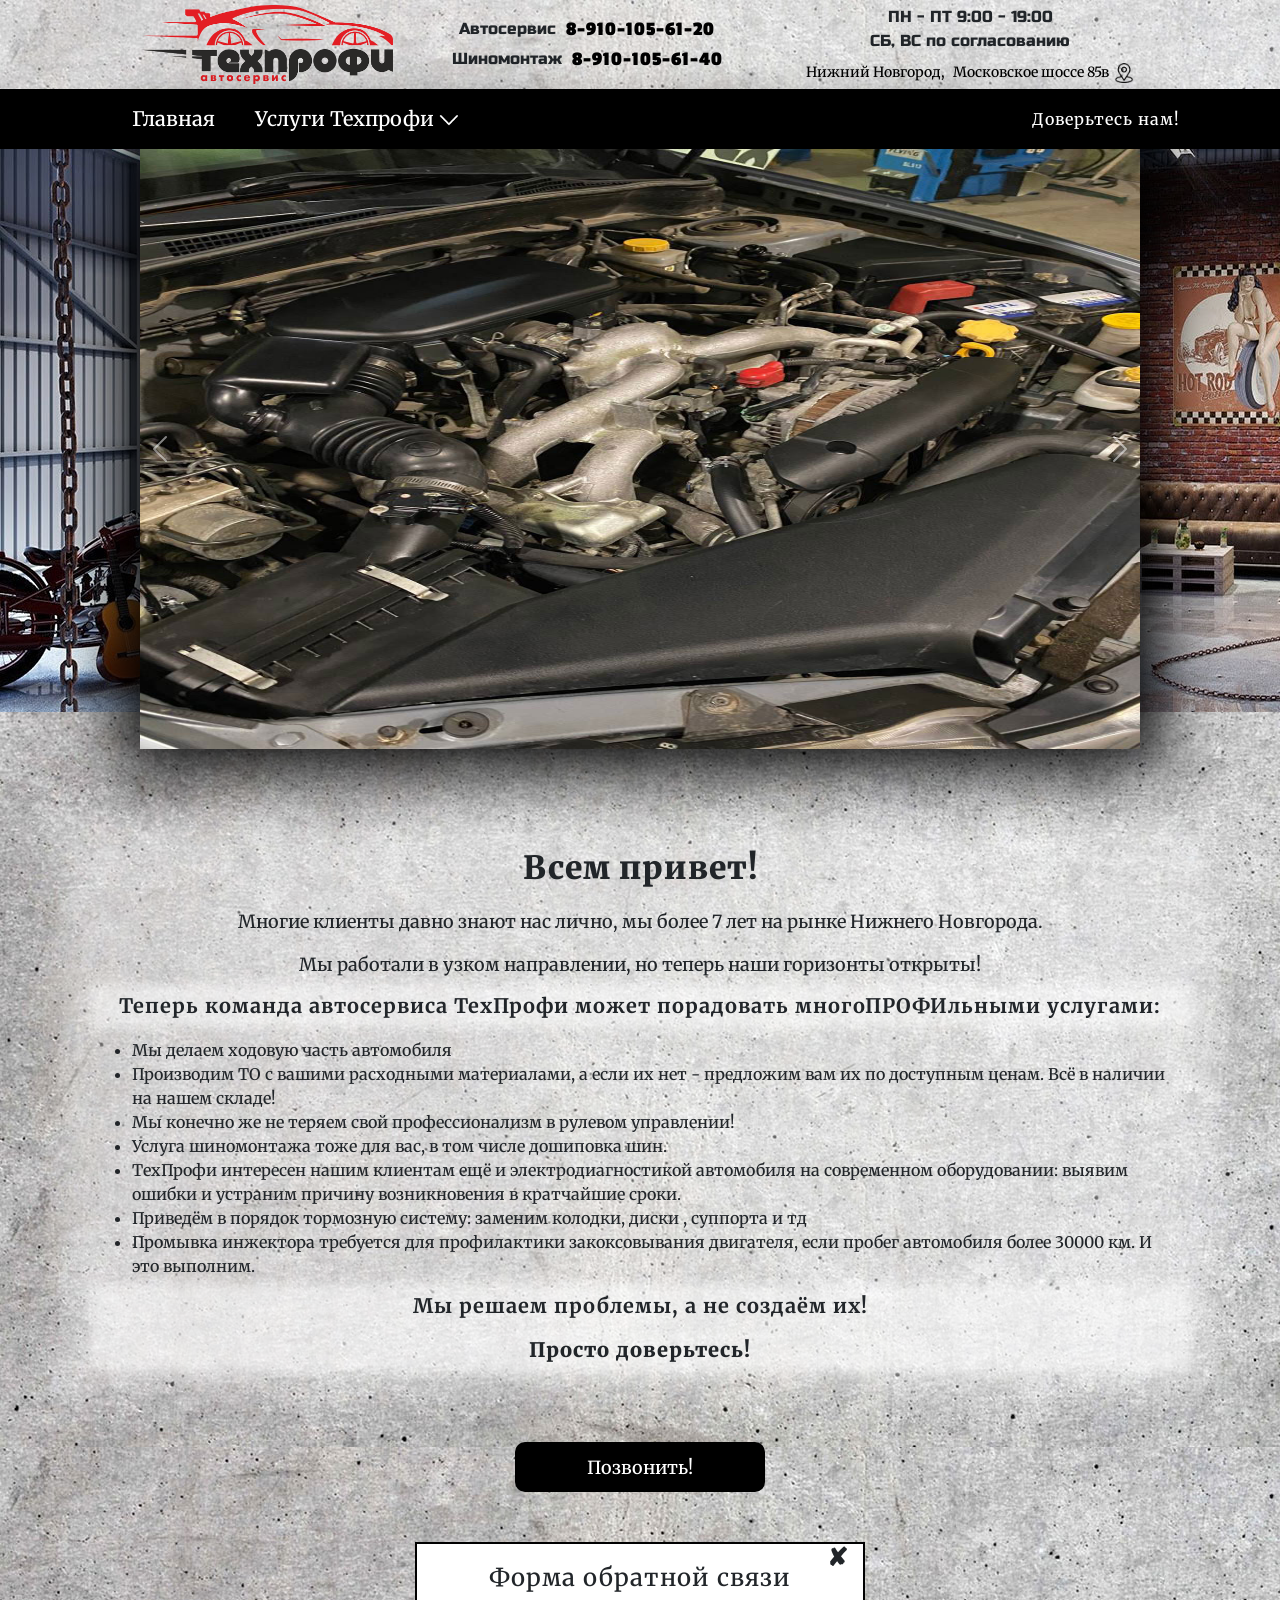
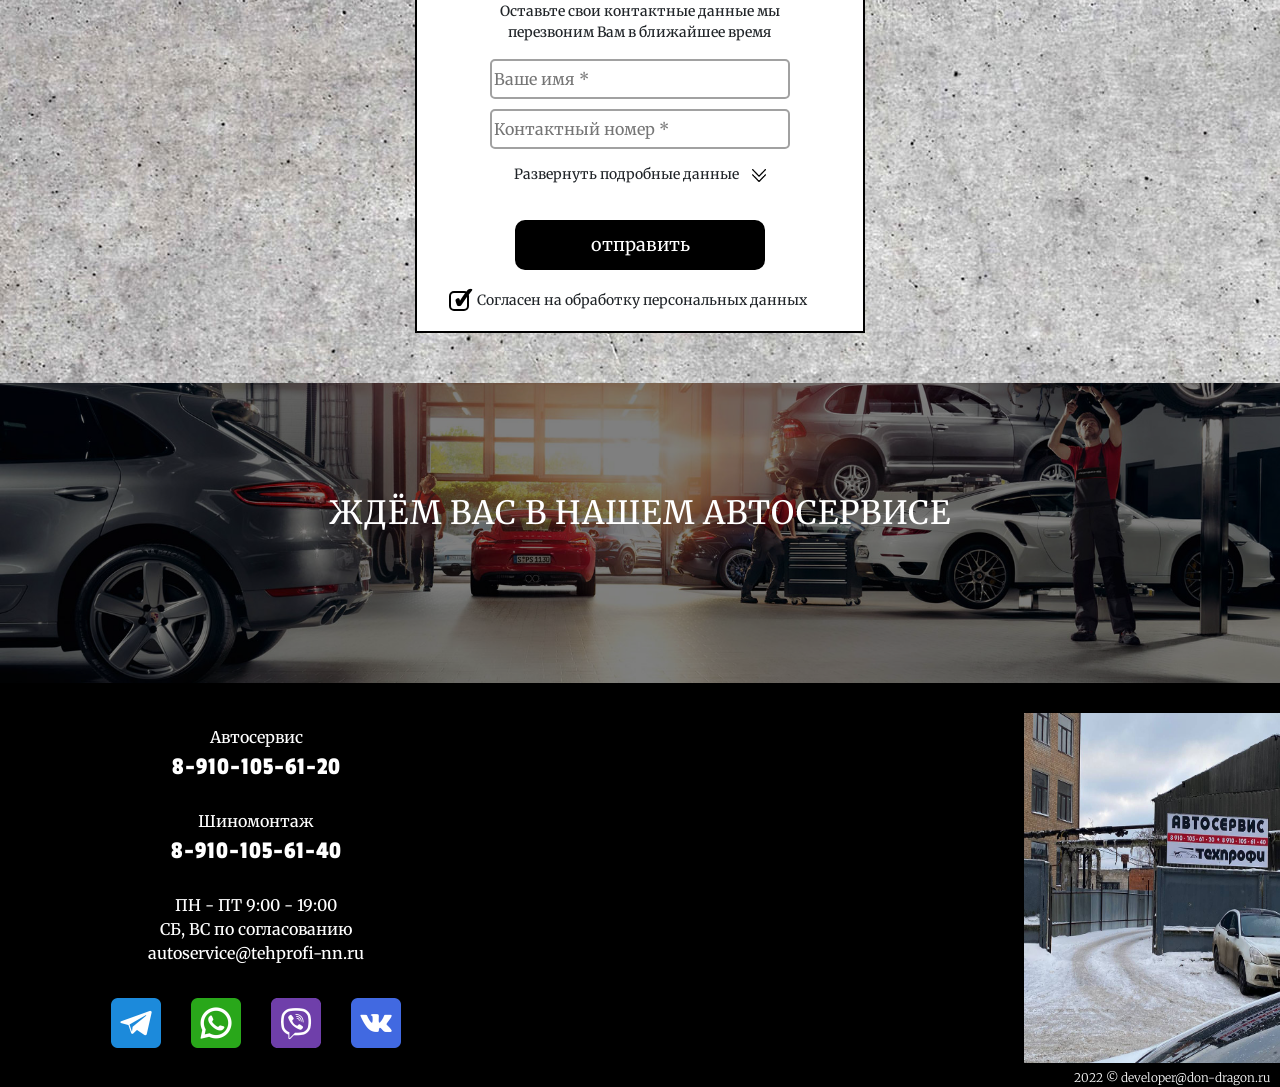
==== commit c19fae02: "ff" ====
--- a/main/advantages.html
+++ b/main/advantages.html
@@ -153,14 +153,20 @@
          <div class="loft2"></div>
         <div id="carouselExampleCaptions" class="carousel slide" data-bs-ride="carousel">
             <div class="carousel-inner">
-              <div class="carousel-item active" data-bs-interval="5000">
-                <img src="../assets/img/advantages1.jpg" class="d-block w-100" alt="advantages1">
-              </div>
-              <div class="carousel-item" data-bs-interval="5000">
-                <img src="../assets/img/advantages2.jpg" class="d-block w-100" alt="advantages2">
-              </div>
-              <div class="carousel-item" data-bs-interval="5000">
-                <img src="../assets/img/advantages3.jpg" class="d-block w-100" alt="advantages3">
+              <div class="advantages-carousel-item carousel-item active" data-bs-interval="5000">
+                <img src="../assets/img/advantages1photo.jpg" class="d-block w-100" alt="advantages1">
+              </div>
+              <div class="advantages-carousel-item carousel-item" data-bs-interval="5000">
+                <img src="../assets/img/advantages2photo.jpg" class="d-block w-100" alt="advantages2">
+              </div>
+              <div class="advantages-carousel-item carousel-item" data-bs-interval="5000">
+                <img src="../assets/img/advantages3photo.jpg" class="d-block w-100" alt="advantages3">
+              </div>
+              <div class="advantages-carousel-item carousel-item" data-bs-interval="5000">
+                <img src="../assets/img/advantages4photo.jpg" class="d-block w-100" alt="advantages4">
+              </div>
+              <div class="advantages-carousel-item carousel-item" data-bs-interval="5000">
+                <img src="../assets/img/advantages5photo.jpg" class="d-block w-100" alt="advantages5">
               </div>
             </div>
             <button class="carousel-control-prev advantages-carousel-control" type="button" data-bs-target="#carouselExampleCaptions" data-bs-slide="prev">
@@ -284,6 +290,9 @@
       <div class="footer-map" id="map-anchor">
        <iframe src="https://yandex.ru/map-widget/v1/-/CCUZBThUXA" allowfullscreen ></iframe>
       </div>
+      <div class="entry">
+        <img src="../assets/img/entry.jpg" alt="entry">
+      </div>
       </div>
       <div class="autor"><a target="_blank" href="mailto:developer@don-dragon.ru">2022 © developer@don-dragon.ru</a></div>
    </footer>
--- a/main/style.css
+++ b/main/style.css
@@ -510,7 +510,8 @@
     'footer-car footer-social'
     'footer-tire footer-social'
     'footer-timetable footer-social'
-    'footer-map footer-map';
+    'footer-map footer-map'
+    'entry entry';
     justify-items: center;
     align-items: center;
 }
@@ -585,6 +586,13 @@
 .footer-map iframe{
     width: 100%;
     height: 350px;
+}
+.entry{
+    width: 100%;
+    grid-area: entry;
+}
+.entry img{
+    width: 100%;
 }
 
 .autor a{
@@ -746,7 +754,7 @@
     grid-template-areas:
     'footer-car footer-timetable'
     'footer-tire footer-social'
-    'footer-map footer-map';
+    'entry footer-map';
     justify-items: center;
     align-items: center;
 }
@@ -770,6 +778,13 @@
 }
 .footer-social a:last-child{
     margin-right: 0;
+}
+.entry{
+    margin-right: 10px;
+    height: 356px;
+}
+.entry img{
+    height: 350px;
 }
 
 }
@@ -947,15 +962,21 @@
     .footer-info{
         display: grid;
         width: 100%;
-        grid-template-columns: 40% 60%;
+        grid-template-columns: 40% 40% 20%;
         grid-template-areas:
-        'footer-car footer-map'
-        'footer-tire footer-map'
-        'footer-timetable footer-map'
-        'footer-social footer-map';
+        'footer-car footer-map entry'
+        'footer-tire footer-map entry'
+        'footer-timetable footer-map entry'
+        'footer-social footer-map entry';
     }
     .footer-social {
         margin-bottom: 0px;
+    }
+    .footer-map{
+        margin-right: 10px;
+    }
+    .entry{
+        margin-right: 0;
     }
 }
 
@@ -1005,10 +1026,10 @@
     .footer-info{
         display: grid;
         width: 100%;
-        grid-template-columns: 15% 15% 70%;
+        grid-template-columns: 15% 15% 50% 20%;
         grid-template-areas:
-        'footer-car footer-tire footer-map'
-        'footer-timetable footer-social footer-map';
+        'footer-car footer-tire footer-map entry'
+        'footer-timetable footer-social footer-map entry';
     } 
 }
 
--- a/main/style-servises.css
+++ b/main/style-servises.css
@@ -334,3 +334,7 @@
 .advantages-btn-form{
     display: none;
 }
+.advantages-carousel-item img{
+    max-height: 600px;
+    max-width: 1000px;
+}
